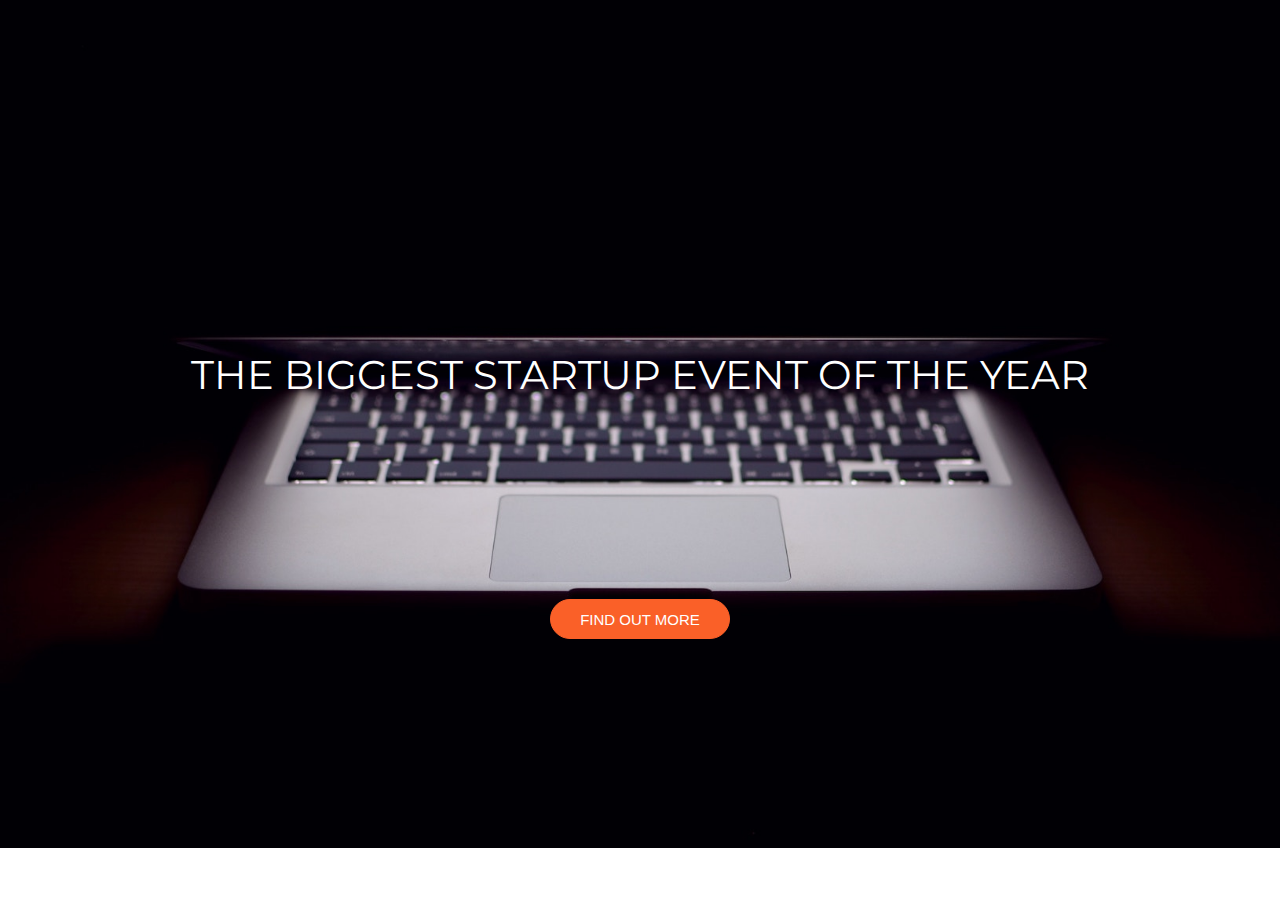
==== index.html @ 4760d2ee "uploading website" ====
<!DOCTYPE html>
<html>

<head>
  <title>Startup</title>

  <!-- Google Fonts -->
  <link href="https://fonts.googleapis.com/css?family=Montserrat" rel="stylesheet">

  <!-- Bootstrap CSS from a CDN. This way you don't have to include the bootstrap file yourself -->
  <link rel="stylesheet" href="https://maxcdn.bootstrapcdn.com/bootstrap/4.0.0-alpha.6/css/bootstrap.min.css"
    integrity="sha384-rwoIResjU2yc3z8GV/NPeZWAv56rSmLldC3R/AZzGRnGxQQKnKkoFVhFQhNUwEyJ" crossorigin="anonymous">

  <!-- Your own stylesheet -->
  <link rel="stylesheet" type="text/css" href="style.css">
</head>

<body background="header.jpg">
  <div class="header">
    <p>THE BIGGEST STARTUP EVENT OF THE YEAR</p>
  </div>
 <!-- Begin Mailchimp Signup Form -->
<link href="//cdn-images.mailchimp.com/embedcode/slim-10_7.css" rel="stylesheet" type="text/css">
<style type="text/css">
	#mc_embed_signup{clear:left; font:14px 'Montserrat',Arial,sans-serif; }
	/* Add your own Mailchimp form style overrides in your site stylesheet or in this style block.
	   We recommend moving this block and the preceding CSS link to the HEAD of your HTML file. */
</style>
<div id="mc_embed_signup">
<form action="https://gmail.us20.list-manage.com/subscribe/post?u=ac29190953bd66d709bdc1bc4&amp;id=e9954f53bf" method="post" id="mc-embedded-subscribe-form" name="mc-embedded-subscribe-form" class="validate" target="_blank" novalidate>
    <div id="mc_embed_signup_scroll">
    <!-- real people should not fill this in and expect good things - do not remove this or risk form bot signups-->
    <div style="position: absolute; left: -5000px;" aria-hidden="true"><input type="text" name="b_ac29190953bd66d709bdc1bc4_e9954f53bf" tabindex="-1" value=""></div>
    <div class="clear"><input class="button" type="submit" value="FIND OUT MORE" name="subscribe" id="mc-embedded-subscribe" class="button"></div>
    </div>
</form>
</div>
<!--End mc_embed_signup-->
</body>

</html>
---- style.css ----
body {
  font-family: 'Montserrat', sans-serif;
  background-repeat: no-repeat;
  background-size: cover;
}

.header{
  margin-top: 350px;
}

.header p{
  color: white;
  font-size: 40px;
  text-align: center;
}

#mc_embed_signup{
  display: flex;
  justify-content: center;
  margin-top: 200px;
}

.button{
  height: 40px;
  width: 180px;
  background-color: rgb(250, 96, 40);
  border: 1.2px solid rgb(250, 96, 40);
  border-radius: 20px;
  padding: 10px;
  text-align: center;
  color: white;
  font-size: 15px;
}

.button:hover{
  background-color: rgb(255, 72, 0);
  border: 1.5px solid rgb(255, 72, 0);
  cursor: pointer;
}
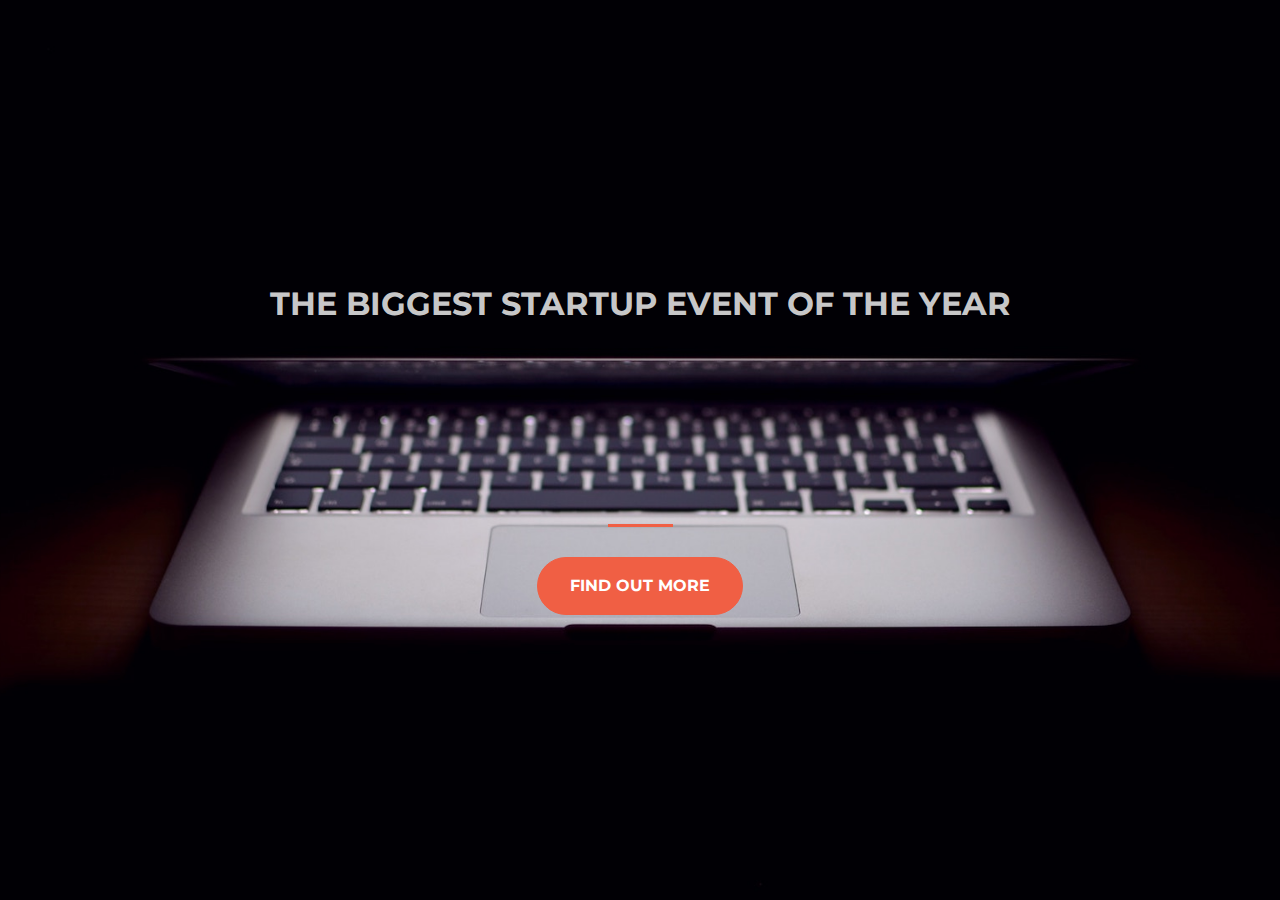
==== commit 70e1e68d: "oi" ====
--- a/index.html
+++ b/index.html
@@ -1,41 +1,37 @@
 <!DOCTYPE html>
 <html>
+  <head>
+    <title>Startup</title>
 
-<head>
-  <title>Startup</title>
+    <!-- Google Fonts -->
+    <link href="https://fonts.googleapis.com/css?family=Montserrat" rel="stylesheet">
 
-  <!-- Google Fonts -->
-  <link href="https://fonts.googleapis.com/css?family=Montserrat" rel="stylesheet">
+    <!-- Note that the below Bootstrap file is a specific version. If you grab the most
+    current from Bootstrap website, you will see the button grow transition being a lot faster
+    than in my video. Use whichever style sheet you like best! -->
+    <!-- Bootstrap CSS from a CDN. This way you don't have to include the bootstrap file yourself -->
+    <link rel="stylesheet" href="https://maxcdn.bootstrapcdn.com/bootstrap/4.0.0/css/bootstrap.min.css" integrity="sha384-Gn5384xqQ1aoWXA+058RXPxPg6fy4IWvTNh0E263XmFcJlSAwiGgFAW/dAiS6JXm" crossorigin="anonymous">
 
-  <!-- Bootstrap CSS from a CDN. This way you don't have to include the bootstrap file yourself -->
-  <link rel="stylesheet" href="https://maxcdn.bootstrapcdn.com/bootstrap/4.0.0-alpha.6/css/bootstrap.min.css"
-    integrity="sha384-rwoIResjU2yc3z8GV/NPeZWAv56rSmLldC3R/AZzGRnGxQQKnKkoFVhFQhNUwEyJ" crossorigin="anonymous">
+    <!-- My own stylesheet -->
+    <link href="style.css" rel="stylesheet">
+  </head>
+  <body>
+    <header class="startup text-center text-white d-flex">
+      <div class="container my-auto">
+        <div class="row">
+          <div class="col-lg-12 my-auto">
+            <h1 class="text-uppercase faded">
+              <strong>the biggest startup event of the year</strong>
+            </h1>
+            <hr>
+          </div>
+          <div class="col-lg-12 my-auto">
+            <button class="btn btn-primary btn-xl">Find Out More</button>
+          </div>
+        </div>
+      </div>
+    </header>
 
-  <!-- Your own stylesheet -->
-  <link rel="stylesheet" type="text/css" href="style.css">
-</head>
+  </body>
 
-<body background="header.jpg">
-  <div class="header">
-    <p>THE BIGGEST STARTUP EVENT OF THE YEAR</p>
-  </div>
- <!-- Begin Mailchimp Signup Form -->
-<link href="//cdn-images.mailchimp.com/embedcode/slim-10_7.css" rel="stylesheet" type="text/css">
-<style type="text/css">
-	#mc_embed_signup{clear:left; font:14px 'Montserrat',Arial,sans-serif; }
-	/* Add your own Mailchimp form style overrides in your site stylesheet or in this style block.
-	   We recommend moving this block and the preceding CSS link to the HEAD of your HTML file. */
-</style>
-<div id="mc_embed_signup">
-<form action="https://gmail.us20.list-manage.com/subscribe/post?u=ac29190953bd66d709bdc1bc4&amp;id=e9954f53bf" method="post" id="mc-embedded-subscribe-form" name="mc-embedded-subscribe-form" class="validate" target="_blank" novalidate>
-    <div id="mc_embed_signup_scroll">
-    <!-- real people should not fill this in and expect good things - do not remove this or risk form bot signups-->
-    <div style="position: absolute; left: -5000px;" aria-hidden="true"><input type="text" name="b_ac29190953bd66d709bdc1bc4_e9954f53bf" tabindex="-1" value=""></div>
-    <div class="clear"><input class="button" type="submit" value="FIND OUT MORE" name="subscribe" id="mc-embedded-subscribe" class="button"></div>
-    </div>
-</form>
-</div>
-<!--End mc_embed_signup-->
-</body>
-
-</html>+</html>
--- a/style.css
+++ b/style.css
@@ -1,39 +1,59 @@
+
+body,
+html {
+  width: 100%;
+  height: 100%; 
+}
+
 body {
   font-family: 'Montserrat', sans-serif;
-  background-repeat: no-repeat;
-  background-size: cover;
 }
 
-.header{
-  margin-top: 350px;
+hr {
+  max-width: 65px;
+  border-width: 3px;
+  border-color: #F05F44; 
 }
 
-.header p{
-  color: white;
-  font-size: 40px;
-  text-align: center;
+.faded {
+  color: rgba(255, 255, 255, 0.8); 
 }
 
-#mc_embed_signup{
-  display: flex;
-  justify-content: center;
-  margin-top: 200px;
+header.startup {
+  background-position: center;
+  background-image: url("header.jpg");
+  background-size: cover;
+  height: 100%;
 }
 
-.button{
-  height: 40px;
-  width: 180px;
-  background-color: rgb(250, 96, 40);
-  border: 1.2px solid rgb(250, 96, 40);
-  border-radius: 20px;
-  padding: 10px;
-  text-align: center;
-  color: white;
-  font-size: 15px;
+header.startup hr {
+  margin-top: 200px;
+  margin-bottom: 30px; 
 }
 
-.button:hover{
-  background-color: rgb(255, 72, 0);
-  border: 1.5px solid rgb(255, 72, 0);
+header.startup h1 {
+  font-size: 2rem; 
+}
+
+.btn {
+  font-weight: 700;
+  text-transform: uppercase;
+  border-radius: 300px;
+  font-family: 'Montserrat', sans-serif;
+}
+
+.btn-xl {
+  padding: 1rem 2rem; 
+}
+
+.btn-primary {
+  background-color: #F05F44;
+  border-color: #F05F44; }
+
+.btn-primary:hover {
+  background-color: #ee4b08;
+  border-color: #ee4b08;
+  border-width: 5px;
   cursor: pointer;
 }
+  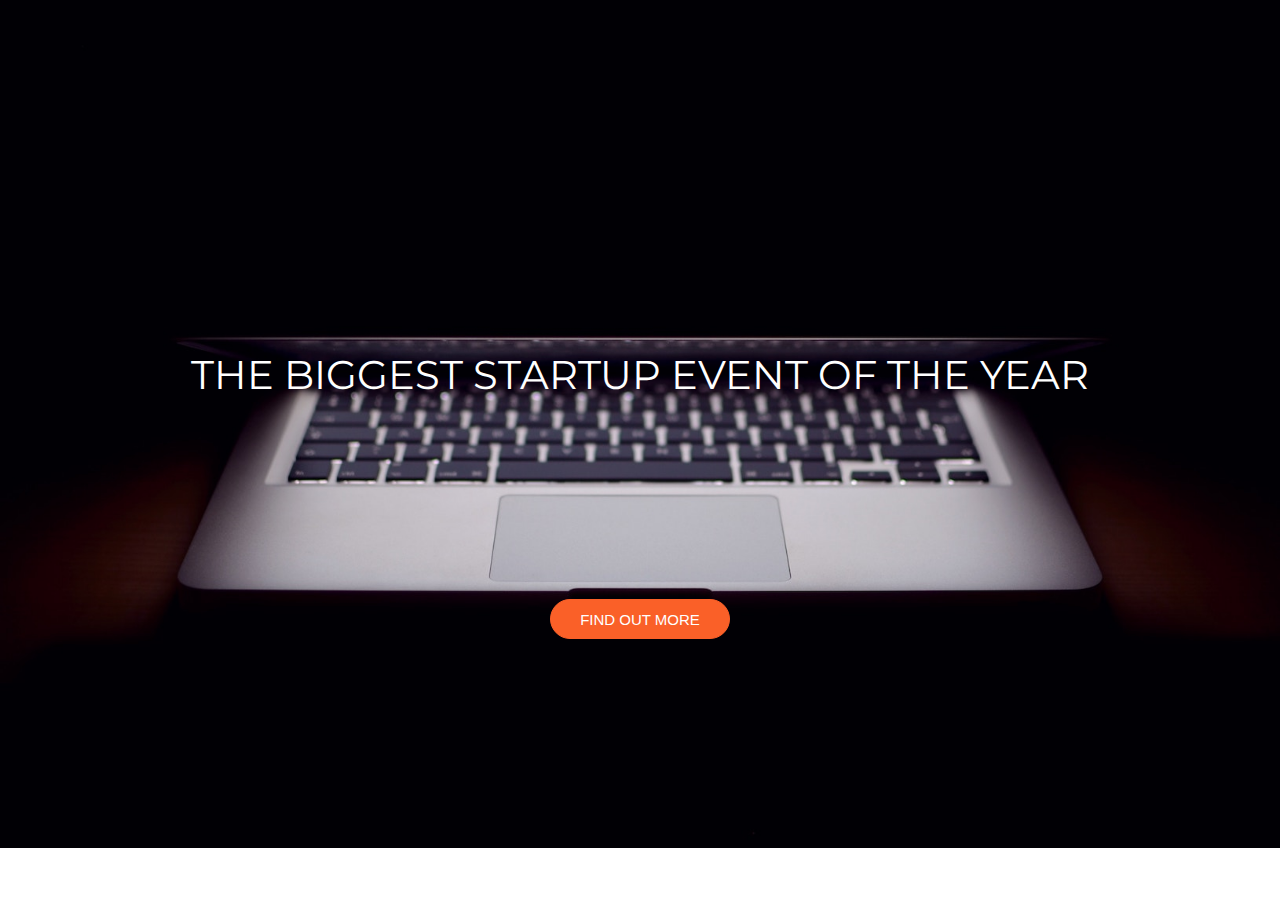
==== commit eefe6fe6: "newly uploaded" ====
--- a/index.html
+++ b/index.html
@@ -1,37 +1,41 @@
 <!DOCTYPE html>
 <html>
-  <head>
-    <title>Startup</title>
 
-    <!-- Google Fonts -->
-    <link href="https://fonts.googleapis.com/css?family=Montserrat" rel="stylesheet">
+<head>
+  <title>Startup</title>
 
-    <!-- Note that the below Bootstrap file is a specific version. If you grab the most
-    current from Bootstrap website, you will see the button grow transition being a lot faster
-    than in my video. Use whichever style sheet you like best! -->
-    <!-- Bootstrap CSS from a CDN. This way you don't have to include the bootstrap file yourself -->
-    <link rel="stylesheet" href="https://maxcdn.bootstrapcdn.com/bootstrap/4.0.0/css/bootstrap.min.css" integrity="sha384-Gn5384xqQ1aoWXA+058RXPxPg6fy4IWvTNh0E263XmFcJlSAwiGgFAW/dAiS6JXm" crossorigin="anonymous">
+  <!-- Google Fonts -->
+  <link href="https://fonts.googleapis.com/css?family=Montserrat" rel="stylesheet">
 
-    <!-- My own stylesheet -->
-    <link href="style.css" rel="stylesheet">
-  </head>
-  <body>
-    <header class="startup text-center text-white d-flex">
-      <div class="container my-auto">
-        <div class="row">
-          <div class="col-lg-12 my-auto">
-            <h1 class="text-uppercase faded">
-              <strong>the biggest startup event of the year</strong>
-            </h1>
-            <hr>
-          </div>
-          <div class="col-lg-12 my-auto">
-            <button class="btn btn-primary btn-xl">Find Out More</button>
-          </div>
-        </div>
-      </div>
-    </header>
+  <!-- Bootstrap CSS from a CDN. This way you don't have to include the bootstrap file yourself -->
+  <link rel="stylesheet" href="https://maxcdn.bootstrapcdn.com/bootstrap/4.0.0-alpha.6/css/bootstrap.min.css"
+    integrity="sha384-rwoIResjU2yc3z8GV/NPeZWAv56rSmLldC3R/AZzGRnGxQQKnKkoFVhFQhNUwEyJ" crossorigin="anonymous">
 
-  </body>
+  <!-- Your own stylesheet -->
+  <link rel="stylesheet" type="text/css" href="style.css">
+</head>
 
-</html>
+<body background="header.jpg">
+  <div class="header">
+    <p>THE BIGGEST STARTUP EVENT OF THE YEAR</p>
+  </div>
+ <!-- Begin Mailchimp Signup Form -->
+<link href="//cdn-images.mailchimp.com/embedcode/slim-10_7.css" rel="stylesheet" type="text/css">
+<style type="text/css">
+	#mc_embed_signup{clear:left; font:14px 'Montserrat',Arial,sans-serif; }
+	/* Add your own Mailchimp form style overrides in your site stylesheet or in this style block.
+	   We recommend moving this block and the preceding CSS link to the HEAD of your HTML file. */
+</style>
+<div id="mc_embed_signup">
+<form action="https://gmail.us20.list-manage.com/subscribe/post?u=ac29190953bd66d709bdc1bc4&amp;id=e9954f53bf" method="post" id="mc-embedded-subscribe-form" name="mc-embedded-subscribe-form" class="validate" target="_blank" novalidate>
+    <div id="mc_embed_signup_scroll">
+    <!-- real people should not fill this in and expect good things - do not remove this or risk form bot signups-->
+    <div style="position: absolute; left: -5000px;" aria-hidden="true"><input type="text" name="b_ac29190953bd66d709bdc1bc4_e9954f53bf" tabindex="-1" value=""></div>
+    <div class="clear"><input class="button" type="submit" value="FIND OUT MORE" name="subscribe" id="mc-embedded-subscribe" class="button"></div>
+    </div>
+</form>
+</div>
+<!--End mc_embed_signup-->
+</body>
+
+</html>--- a/style.css
+++ b/style.css
@@ -1,59 +1,39 @@
-
-body,
-html {
-  width: 100%;
-  height: 100%; 
+body {
+  font-family: 'Montserrat', sans-serif;
+  background-repeat: no-repeat;
+  background-size: cover;
 }
 
-body {
-  font-family: 'Montserrat', sans-serif;
+.header{
+  margin-top: 350px;
 }
 
-hr {
-  max-width: 65px;
-  border-width: 3px;
-  border-color: #F05F44; 
+.header p{
+  color: white;
+  font-size: 40px;
+  text-align: center;
 }
 
-.faded {
-  color: rgba(255, 255, 255, 0.8); 
+#mc_embed_signup{
+  display: flex;
+  justify-content: center;
+  margin-top: 200px;
 }
 
-header.startup {
-  background-position: center;
-  background-image: url("header.jpg");
-  background-size: cover;
-  height: 100%;
+.button{
+  height: 40px;
+  width: 180px;
+  background-color: rgb(250, 96, 40);
+  border: 1.2px solid rgb(250, 96, 40);
+  border-radius: 20px;
+  padding: 10px;
+  text-align: center;
+  color: white;
+  font-size: 15px;
 }
 
-header.startup hr {
-  margin-top: 200px;
-  margin-bottom: 30px; 
-}
-
-header.startup h1 {
-  font-size: 2rem; 
-}
-
-.btn {
-  font-weight: 700;
-  text-transform: uppercase;
-  border-radius: 300px;
-  font-family: 'Montserrat', sans-serif;
-}
-
-.btn-xl {
-  padding: 1rem 2rem; 
-}
-
-.btn-primary {
-  background-color: #F05F44;
-  border-color: #F05F44; }
-
-.btn-primary:hover {
-  background-color: #ee4b08;
-  border-color: #ee4b08;
-  border-width: 5px;
+.button:hover{
+  background-color: rgb(255, 72, 0);
+  border: 1.5px solid rgb(255, 72, 0);
   cursor: pointer;
 }
-  